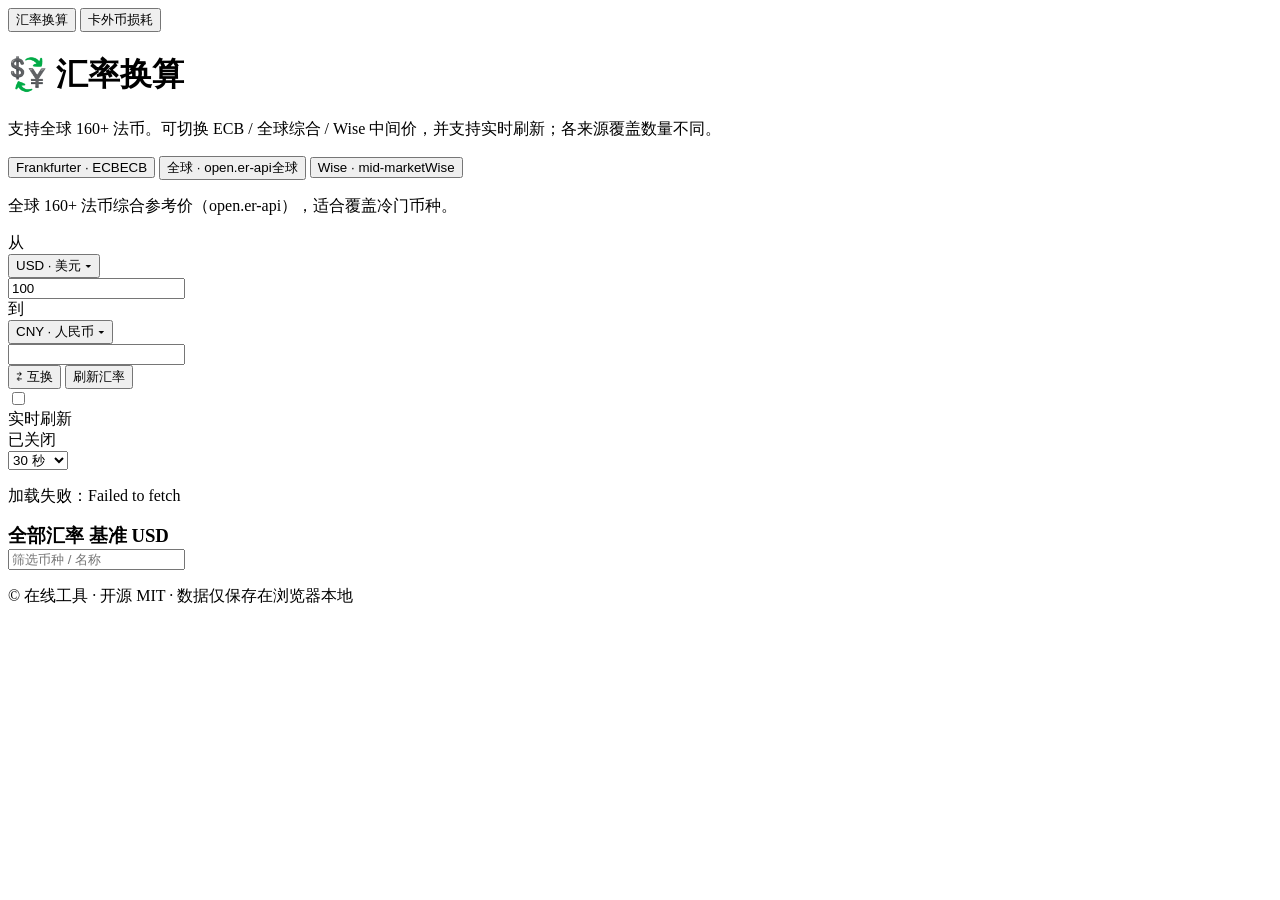
==== public/money.html @ c7a554f7 "fix: unify 2FA import validation, compact huge amounts, guard image ratio div0" ====
<!doctype html>
<html lang="zh-CN">
<head>
  <meta charset="utf-8">
  <title>汇率换算</title>
  <meta name="viewport" content="width=device-width,initial-scale=1,viewport-fit=cover">
  <meta name="color-scheme" content="light dark">
  <link rel="icon" href="/assets/img/favicon.svg" type="image/svg+xml">
  <link rel="stylesheet" href="/assets/css/style.css">
  <link rel="stylesheet" href="/assets/css/ui-v4.css">
  <link rel="stylesheet" href="/assets/css/money-v4.css?v=20260714e">
  <script src="/assets/js/common.js?v=20260714b"></script>
</head>
<body>
  <div class="layout">
    <aside class="sidebar" data-sidebar></aside>
    <main>
      <div class="tabs money-subnav" id="moneySubnav" role="tablist">
        <button type="button" class="tab active" data-money-view="fx">汇率换算</button>
        <button type="button" class="tab" data-money-view="fee">卡外币损耗</button>
      </div>

      <div id="view-fx">
      <div class="panel hero">
        <div class="page-head">
          <h1>💱 汇率换算</h1>
          <p class="lead">支持全球 160+ 法币。可切换 ECB / 全球综合 / Wise 中间价，并支持实时刷新；各来源覆盖数量不同。</p>
        </div>
        <div class="panel-body">
          <div class="tabs" id="providerTabs">
            <button class="tab" data-provider="frankfurter" type="button"><span class="tab-full">Frankfurter · ECB</span><span class="tab-short">ECB</span></button>
            <button class="tab active" data-provider="open" type="button"><span class="tab-full">全球 · open.er-api</span><span class="tab-short">全球</span></button>
            <button class="tab" data-provider="wise" type="button"><span class="tab-full">Wise · mid-market</span><span class="tab-short">Wise</span></button>
          </div>
          <p id="providerHint" class="muted small fx-hint"></p>

          <div class="fx-pair">
            <div class="fx-field">
              <label class="muted small">从</label>
              <div id="comboFrom" class="ccy-combo" data-side="from"></div>
              <input id="amtFrom" class="input" type="number" inputmode="decimal" value="100" step="any" aria-label="源金额">
            </div>
            <div class="fx-field">
              <label class="muted small">到</label>
              <div id="comboTo" class="ccy-combo" data-side="to"></div>
              <input id="amtTo" class="input" type="number" inputmode="decimal" step="any" aria-label="目标金额">
            </div>
          </div>

          <div class="fx-toolbar">
            <div class="fx-actions">
              <button id="swap" class="btn ghost" type="button">⇄ 互换</button>
              <button id="refresh" class="btn" type="button">刷新汇率</button>
            </div>
            <div class="live-chip" id="liveChip" data-on="false">
              <label class="switch" title="开启后按间隔自动拉取最新汇率">
                <input id="autoRefresh" type="checkbox" role="switch" aria-checked="false">
                <span class="switch-track" aria-hidden="true"><span class="switch-thumb"></span></span>
              </label>
              <div class="live-meta">
                <div class="live-title">
                  <span class="live-dot" aria-hidden="true"></span>
                  <span>实时刷新</span>
                </div>
                <span id="countdown" class="live-countdown" data-state="off">已关闭</span>
              </div>
              <select id="autoInterval" class="live-interval" aria-label="刷新间隔">
                <option value="10">10 秒</option>
                <option value="15">15 秒</option>
                <option value="30" selected>30 秒</option>
                <option value="60">1 分钟</option>
                <option value="120">2 分钟</option>
                <option value="300">5 分钟</option>
              </select>
            </div>
          </div>
          <p id="status" class="muted small fx-status"></p>
        </div>
      </div>

      <div class="panel fx-rates-panel">
        <div class="fx-rates-head">
          <h3 style="margin:0">全部汇率 <span class="muted small">基准 <span id="baseLabel">USD</span></span></h3>
          <input id="rateSearch" class="input" type="search" placeholder="筛选币种 / 名称" autocomplete="off">
        </div>
        <div class="rates" id="rateTable"></div>
        <p class="muted small" id="rateCount"></p>
      </div>


      </div><!-- /view-fx -->

      <div id="view-fee" hidden>
        <div class="panel hero">
          <div class="page-head">
            <h1>💳 卡外币损耗</h1>
            <p class="lead">按消费币种与实扣币种，对照中间价估算外币卡损耗。例：消费 100 CNY，实扣 14.8 USD。</p>
          </div>
          <div class="panel-body">
            <div class="tabs fee-mode-tabs" id="feeModeTabs">
              <button type="button" class="tab active" data-fee-mode="pct">损耗</button>
              <button type="button" class="tab" data-fee-mode="amt">百分比</button>
            </div>
            <p id="feeModeHint" class="muted small fx-hint">例：消费 100 CNY，银行实扣 14.8 USD。可在下方切换汇率来源。</p>

            <div class="fee-rate-box">
              <div class="fee-rate-label">汇率来源</div>
              <div class="tabs fee-provider-tabs" id="feeProviderTabs">
                <button type="button" class="tab" data-fee-provider="frankfurter"><span class="tab-full">Frankfurter · ECB</span><span class="tab-short">ECB</span></button>
                <button type="button" class="tab" data-fee-provider="open"><span class="tab-full">全球 · open.er-api</span><span class="tab-short">全球</span></button>
                <button type="button" class="tab" data-fee-provider="wise"><span class="tab-full">Wise · mid-market</span><span class="tab-short">Wise</span></button>
              </div>
              <div class="fee-rate-bar">
                <span id="feeRateSource" class="fee-rate-source">加载中…</span>
                <button type="button" class="btn ghost btn-sm" id="feeRefreshRates">刷新汇率</button>
              </div>
            </div>

            <!-- Mode A: spend vs charged, possibly different currencies -->
            <div id="feeModePct" class="fee-mode">
              <div class="fee-pair">
                <div class="fee-leg">
                  <div class="fee-leg-title">消费（应扣）</div>
                  <div id="feeSpendCombo" class="ccy-combo" data-side="spend"></div>
                  <input id="feeShould" class="input" type="number" inputmode="decimal" step="any" placeholder="例如 100">
                </div>
                <div class="fee-leg">
                  <div class="fee-leg-title">银行实扣</div>
                  <div id="feeChargeCombo" class="ccy-combo" data-side="charge"></div>
                  <input id="feeActual" class="input" type="number" inputmode="decimal" step="any" placeholder="例如 14.8">
                </div>
              </div>
            </div>

            <!-- Mode B: pay amount + percent + actual pay currency -->
            <div id="feeModeAmt" class="fee-mode" hidden>
              <div class="fee-pair">
                <div class="fee-leg">
                  <div class="fee-leg-title">我应付</div>
                  <div id="feePayCombo" class="ccy-combo" data-side="pay"></div>
                  <input id="feePay" class="input" type="number" inputmode="decimal" step="any" placeholder="账单金额">
                </div>
                <div class="fee-leg">
                  <div class="fee-leg-title">实际支付币种</div>
                  <div id="feeActualPayCombo" class="ccy-combo" data-side="actual-pay"></div>
                  <div class="fee-pct-wrap">
                    <input id="feePct" class="input" type="number" inputmode="decimal" step="any" placeholder="例如 1.5">
                    <span class="fee-pct-suffix">%</span>
                  </div>
                  <p class="muted small" style="margin:0">损耗百分比 · 结果按实际支付币种显示</p>
                </div>
              </div>
            </div>

            <div class="fee-result" id="feeResult">
              <div class="fee-metric">
                <span class="fee-metric-label">中间价应扣</span>
                <span class="fee-metric-value" id="feeFairAmt">—</span>
              </div>
              <div class="fee-metric">
                <span class="fee-metric-label">损耗金额</span>
                <span class="fee-metric-value" id="feeLossAmt">—</span>
              </div>
              <div class="fee-metric">
                <span class="fee-metric-label">损耗比例</span>
                <span class="fee-metric-value" id="feeLossPct">—</span>
              </div>
              <div class="fee-metric">
                <span class="fee-metric-label">实际支付</span>
                <span class="fee-metric-value" id="feePayTotal">—</span>
              </div>
              <div class="fee-metric fee-metric-wide">
                <span class="fee-metric-label">参考汇率</span>
                <span class="fee-metric-value fee-metric-rate" id="feeMidRate">—</span>
              </div>
            </div>
            <p id="feeNote" class="muted small" style="margin-top:10px"></p>
          </div>
        </div>
</div><!-- /view-fee -->

      <footer class="foot">© 在线工具 · 开源 MIT · 数据仅保存在浏览器本地</footer>

    <script>
  (function(){
    const $ = s => document.querySelector(s);
    const $$ = s => [...document.querySelectorAll(s)];

    const CURRENCY_NAMES = {

      USD: "美元",
      EUR: "欧元",
      CNY: "人民币",
      CNH: "离岸人民币",
      JPY: "日元",
      GBP: "英镑",
      HKD: "港币",
      TWD: "新台币",
      KRW: "韩元",
      SGD: "新加坡元",
      AUD: "澳元",
      CAD: "加元",
      CHF: "瑞士法郎",
      THB: "泰铢",
      MYR: "马来西亚林吉特",
      IDR: "印尼盾",
      PHP: "菲律宾比索",
      VND: "越南盾",
      INR: "印度卢比",
      RUB: "俄罗斯卢布",
      BRL: "巴西雷亚尔",
      MXN: "墨西哥比索",
      NZD: "新西兰元",
      SEK: "瑞典克朗",
      NOK: "挪威克朗",
      DKK: "丹麦克朗",
      PLN: "波兰兹罗提",
      TRY: "土耳其里拉",
      AED: "阿联酋迪拉姆",
      SAR: "沙特里亚尔",
      ILS: "以色列新谢克尔",
      CZK: "捷克克朗",
      HUF: "匈牙利福林",
      RON: "罗马尼亚列伊",
      ZAR: "南非兰特",
      CLP: "智利比索",
      ARS: "阿根廷比索",
      COP: "哥伦比亚比索",
      PEN: "秘鲁索尔",
      EGP: "埃及镑",
      NGN: "尼日利亚奈拉",
      PKR: "巴基斯坦卢比",
      BDT: "孟加拉塔卡",
      UAH: "乌克兰格里夫纳",
      AFN: "阿富汗尼",
      ALL: "阿尔巴尼亚列克",
      AMD: "亚美尼亚德拉姆",
      ANG: "荷属安的列斯盾",
      AOA: "安哥拉宽扎",
      AWG: "阿鲁巴弗罗林",
      AZN: "阿塞拜疆马纳特",
      BAM: "波黑可兑换马克",
      BBD: "巴巴多斯元",
      BGN: "保加利亚列弗",
      BHD: "巴林第纳尔",
      BIF: "布隆迪法郎",
      BMD: "百慕大元",
      BND: "文莱元",
      BOB: "玻利维亚诺",
      BSD: "巴哈马元",
      BTN: "不丹努尔特鲁姆",
      BWP: "博茨瓦纳普拉",
      BYN: "白俄罗斯卢布",
      BZD: "伯利兹元",
      CDF: "刚果法郎",
      CRC: "哥斯达黎加科朗",
      CUP: "古巴比索",
      CUC: "古巴可兑换比索",
      CVE: "佛得角埃斯库多",
      DJF: "吉布提法郎",
      DOP: "多米尼加比索",
      DZD: "阿尔及利亚第纳尔",
      ERN: "厄立特里亚纳克法",
      ETB: "埃塞俄比亚比尔",
      FJD: "斐济元",
      FKP: "福克兰群岛镑",
      FOK: "法罗群岛克朗",
      GEL: "格鲁吉亚拉里",
      GGP: "根西镑",
      GHS: "加纳塞地",
      GIP: "直布罗陀镑",
      GMD: "冈比亚达拉西",
      GNF: "几内亚法郎",
      GTQ: "危地马拉格查尔",
      GYD: "圭亚那元",
      HNL: "洪都拉斯伦皮拉",
      HRK: "克罗地亚库纳",
      HTG: "海地古德",
      IMP: "马恩岛镑",
      IQD: "伊拉克第纳尔",
      IRR: "伊朗里亚尔",
      ISK: "冰岛克朗",
      JEP: "泽西镑",
      JMD: "牙买加元",
      JOD: "约旦第纳尔",
      KES: "肯尼亚先令",
      KGS: "吉尔吉斯斯坦索姆",
      KHR: "柬埔寨瑞尔",
      KID: "基里巴斯元",
      KMF: "科摩罗法郎",
      KPW: "朝鲜元",
      KWD: "科威特第纳尔",
      KYD: "开曼群岛元",
      KZT: "哈萨克斯坦坚戈",
      LAK: "老挝基普",
      LBP: "黎巴嫩镑",
      LKR: "斯里兰卡卢比",
      LRD: "利比里亚元",
      LSL: "莱索托洛蒂",
      LYD: "利比亚第纳尔",
      MAD: "摩洛哥迪拉姆",
      MDL: "摩尔多瓦列伊",
      MGA: "马达加斯加阿里亚里",
      MKD: "北马其顿第纳尔",
      MMK: "缅甸元",
      MNT: "蒙古图格里克",
      MOP: "澳门元",
      MRU: "毛里塔尼亚乌吉亚",
      MUR: "毛里求斯卢比",
      MVR: "马尔代夫拉菲亚",
      MWK: "马拉维克瓦查",
      MZN: "莫桑比克梅蒂卡尔",
      NAD: "纳米比亚元",
      NIO: "尼加拉瓜科多巴",
      NPR: "尼泊尔卢比",
      OMR: "阿曼里亚尔",
      PAB: "巴拿马巴波亚",
      PGK: "巴布亚新几内亚基那",
      PYG: "巴拉圭瓜拉尼",
      QAR: "卡塔尔里亚尔",
      RSD: "塞尔维亚第纳尔",
      RWF: "卢旺达法郎",
      SBD: "所罗门群岛元",
      SCR: "塞舌尔卢比",
      SDG: "苏丹镑",
      SHP: "圣赫勒拿镑",
      SLE: "塞拉利昂新利昂",
      SLL: "塞拉利昂旧利昂",
      SOS: "索马里先令",
      SRD: "苏里南元",
      SVC: "萨尔瓦多科朗",
      SSP: "南苏丹镑",
      STN: "圣多美多布拉",
      SYP: "叙利亚镑",
      SZL: "斯威士兰里兰吉尼",
      TJS: "塔吉克斯坦索莫尼",
      TMT: "土库曼斯坦马纳特",
      TND: "突尼斯第纳尔",
      TOP: "汤加潘加",
      TTD: "特立尼达多巴哥元",
      TVD: "图瓦卢元",
      TZS: "坦桑尼亚先令",
      UGX: "乌干达先令",
      UYU: "乌拉圭比索",
      UZS: "乌兹别克斯坦苏姆",
      VES: "委内瑞拉玻利瓦尔",
      VEF: "委内瑞拉旧玻利瓦尔",
      VUV: "瓦努阿图瓦图",
      WST: "萨摩亚塔拉",
      XAF: "中非法郎",
      XCD: "东加勒比元",
      XCG: "加勒比盾",
      XDR: "特别提款权",
      XOF: "西非法郎",
      XPF: "太平洋法郎",
      YER: "也门里亚尔",
      ZMW: "赞比亚克瓦查",
      ZWG: "津巴布韦金",
      ZWL: "津巴布韦元"
    };

    // A–Z only (no popular-first pinning in selects / table)
    function orderedCodes(codeSet){
      return [...new Set(codeSet)].filter(Boolean).sort((a, b) => a.localeCompare(b));
    }

    function currencyLabel(code){
      const name = CURRENCY_NAMES[code];
      return name ? `${code} · ${name}` : code;
    }

    // Priority list only for Wise progressive first paint (not for UI order)
    const WISE_PRIORITY = ["USD","EUR","CNY","CNH","JPY","GBP","HKD","TWD","KRW","SGD","AUD","CAD","CHF","THB","MYR","IDR","PHP","VND","INR","IRR","RUB","BRL","MXN","NZD","SEK","NOK","DKK","PLN","TRY","AED","SAR","ILS","CZK","HUF","RON","ZAR","SLE","SLL","XCG","ZWG","ZWL","CLP","ARS","COP","PEN","EGP","NGN","PKR","BDT","UAH"];

    const PROVIDERS = {
      frankfurter: {
        label: 'Frankfurter · ECB',
        hint: '欧洲央行参考价，约 30 种主要法币，日更。不支持的基准币会自动回退到 USD/EUR。',
        SUPPORTED: null,
        async loadSupported(){
          if(this.SUPPORTED) return this.SUPPORTED;
          try{
            const resp = await fetch('https://api.frankfurter.dev/v1/currencies');
            if(resp.ok){
              const data = await resp.json();
              this.SUPPORTED = new Set(Object.keys(data || {}));
              return this.SUPPORTED;
            }
          }catch(_e){}
          this.SUPPORTED = new Set(['AUD','BRL','CAD','CHF','CNY','CZK','DKK','EUR','GBP','HKD','HUF','IDR','ILS','INR','ISK','JPY','KRW','MXN','MYR','NOK','NZD','PHP','PLN','RON','SEK','SGD','THB','TRY','USD','ZAR']);
          return this.SUPPORTED;
        },
        async fetch(base){
          const supported = await this.loadSupported();
          let b = String(base || 'USD').toUpperCase();
          if(!supported.has(b)) b = supported.has('USD') ? 'USD' : 'EUR';
          const endpoints = [
            'https://api.frankfurter.dev/v1/latest?base=' + encodeURIComponent(b),
            'https://api.frankfurter.app/latest?base=' + encodeURIComponent(b)
          ];
          let lastErr = null;
          for(const url of endpoints){
            try{
              const resp = await fetch(url);
              if(!resp.ok){ lastErr = new Error('HTTP ' + resp.status); continue; }
              const data = await resp.json();
              const rates = Object.assign({}, data.rates || {});
              rates[data.base] = 1;
              const clean = {};
              Object.keys(rates).forEach(k => {
                if(supported.has(k) || k === data.base) clean[k] = rates[k];
              });
              clean[data.base] = 1;
              const req = String(base || '').toUpperCase();
              const note = (req && req !== data.base) ? ('（' + req + ' 非 ECB 支持，已用 ' + data.base + '）') : '';
              return {
                base: data.base,
                date: data.date,
                rates: clean,
                source: 'Frankfurter / ECB' + note
              };
            }catch(err){ lastErr = err; }
          }
          throw lastErr || new Error('Frankfurter unavailable');
        }
      },
      open: {
        label: '全球 · open.er-api',
        hint: '全球 160+ 法币综合参考价（open.er-api），适合覆盖冷门币种。',
        async fetch(base){
          const url = `https://open.er-api.com/v6/latest/${encodeURIComponent(base)}`;
          const resp = await fetch(url);
          if(!resp.ok) throw new Error(`HTTP ${resp.status}`);
          const data = await resp.json();
          if(data.result && data.result !== 'success') throw new Error(data['error-type'] || 'open.er-api error');
          const rates = Object.assign({}, data.rates || {});
          const b = data.base_code || base;
          rates[b] = 1;
          return { base: b, date: data.time_last_update_utc || '', rates, source: 'open.er-api' };
        }
      },
      wise: {
        label: 'Wise · mid-market',
        hint: 'Wise 中间市场价（mid-market，不含手续费）。当前接口可稳定获取约 160+ 种报价；切换时先显示预载数据，再后台补全。',
        async fetch(base, { onPartial } = {}){
          const rates = { [base]: 1 };
          let date = '';
          const size = 50;
          const firstResp = await fetch(`/api/wise-rates?source=${encodeURIComponent(base)}&page=0&size=${size}`, { cache: 'no-store' });
          const firstData = await firstResp.json().catch(() => ({}));
          if(!firstResp.ok) throw new Error(firstData.error || `HTTP ${firstResp.status}`);
          if(!firstData.rates || Object.keys(firstData.rates).length < 4) throw new Error('Wise 返回数据不足');
          Object.assign(rates, firstData.rates || {});
          rates[base] = 1;
          if(firstData.date) date = firstData.date;
          const firstSuffix = firstData.fallback ? '快照' : '首屏';
          if(typeof onPartial === 'function'){
            onPartial({ base, date, rates: Object.assign({}, rates), source: `Wise mid-market · ${Object.keys(rates).length} 种（${firstSuffix}）`, partial: true });
          }

          const totalPages = Math.max(1, Number(firstData.totalPages) || 1);
          const pageJobs = [];
          for(let page = 1; page < totalPages; page++){
            pageJobs.push(fetch(`/api/wise-rates?source=${encodeURIComponent(base)}&page=${page}&size=${size}`, { cache: 'no-store' })
              .then(async resp => ({ ok: resp.ok, data: await resp.json().catch(() => ({})) }))
              .catch(() => ({ ok: false, data: {} })));
          }
          const pages = await Promise.all(pageJobs);
          const failedPages = pages.filter(result => !result.ok).length;
          const usedFallback = !!firstData.fallback || pages.some(result => result.data?.fallback);
          for(const result of pages){
            if(!result.ok) continue;
            Object.assign(rates, result.data.rates || {});
            rates[base] = 1;
            if(result.data.date) date = result.data.date;
          }
          if(failedPages){
            throw new Error(`Wise 有 ${failedPages} 页暂时不可用`);
          }
          const finalLabel = usedFallback ? '含最近快照' : '已补全';
          if(typeof onPartial === 'function' && pages.length){
            onPartial({ base, date, rates: Object.assign({}, rates), source: `Wise mid-market · ${Object.keys(rates).length} 种（${finalLabel}）`, partial: true });
          }
          return { base, date, rates, source: `Wise mid-market · ${Object.keys(rates).length} 种${usedFallback ? ' · 含最近快照' : ''}`, partial: false };
        }
      }
    };

    let provider = localStorage.getItem('fx.provider') || 'open';
    if(!PROVIDERS[provider]) provider = 'open';
    let rates = null;
    let activeBase = 'USD';
    let loading = false;
    let requestSeq = 0;
    let rateFilter = '';
    let lastEdit = 'from'; // which amount field user last edited

    let autoEnabled = localStorage.getItem('fx.auto') === '1';
    let autoSec = parseInt(localStorage.getItem('fx.autoSec') || '30', 10);
    if(![10,15,30,60,120,300].includes(autoSec)) autoSec = 30;
    let leftSec = autoSec;
    let tickTimer = null;
    // When the SPA router swaps <main> out, in-flight fetch/promises may still
    // resolve and try to touch DOM nodes that no longer exist. Guard against it.
    let disposed = false;
    (window.__pageOn || ((t,e,f)=>t.addEventListener(e,f)))(window, 'app:page-cleanup', () => { disposed = true; requestSeq += 1; });

    // ---------- Searchable currency combobox ----------
    function createCombo(root, initial, onChange){
      let codes = orderedCodes(Object.keys(CURRENCY_NAMES));
      let value = codes.includes(initial) ? initial : (codes[0] || 'USD');
      let open = false;
      let activeIdx = 0;
      let filtered = codes.slice();

      root.innerHTML = `
        <button type="button" class="input ccy-combo-btn" aria-haspopup="listbox" aria-expanded="false">
          <span class="ccy-combo-label"></span>
          <span class="ccy-combo-caret">▾</span>
        </button>
        <div class="ccy-combo-panel" hidden>
          <input class="ccy-combo-search" type="search" placeholder="点此搜索代码 / 中文名…" autocomplete="off" spellcheck="false">
          <div class="ccy-combo-list" role="listbox"></div>
        </div>`;
      const btn = root.querySelector('.ccy-combo-btn');
      const label = root.querySelector('.ccy-combo-label');
      const panel = root.querySelector('.ccy-combo-panel');
      const search = root.querySelector('.ccy-combo-search');
      const list = root.querySelector('.ccy-combo-list');

      function paintLabel(){
        label.textContent = currencyLabel(value);
        btn.title = currencyLabel(value);
      }

      function renderList(){
        const q = (search.value || '').trim().toLowerCase();
        filtered = codes.filter(c => {
          if(!q) return true;
          const name = (CURRENCY_NAMES[c] || '').toLowerCase();
          return c.toLowerCase().includes(q) || name.includes(q);
        });
        if(!filtered.length){
          list.innerHTML = `<div class="ccy-combo-empty">无匹配币种</div>`;
          return;
        }
        if(activeIdx >= filtered.length) activeIdx = 0;
        list.innerHTML = filtered.map((c, i) => `
          <div class="ccy-combo-item${i===activeIdx?' active':''}${c===value?' selected':''}" data-code="${c}" role="option" aria-selected="${c===value}">
            <span class="code">${c}</span>
            <span class="name">${CURRENCY_NAMES[c] || ''}</span>
          </div>`).join('');
      }

      function setOpen(v){
        open = !!v;
        root.classList.toggle('open', open);
        panel.hidden = !open;
        btn.setAttribute('aria-expanded', open ? 'true' : 'false');
        if(open){
          search.value = '';
          activeIdx = Math.max(0, filtered.indexOf(value));
          renderList();
          // Do NOT autofocus search — on mobile that forces the keyboard open
          // as soon as the user only wants to pick a currency.
        }
      }

      function setValue(code, fire){
        if(!code) return;
        code = String(code).toUpperCase();
        if(codes.length && !codes.includes(code)) return;
        value = code;
        paintLabel();
        if(fire !== false && typeof onChange === 'function') onChange(value);
      }

      function setCodes(nextCodes, preferred){
        codes = orderedCodes(nextCodes);
        if(preferred && codes.includes(preferred)) value = preferred;
        else if(!codes.includes(value)) value = codes[0] || value;
        paintLabel();
        if(open) renderList();
      }

      btn.addEventListener('click', () => setOpen(!open));
      search.addEventListener('input', () => { activeIdx = 0; renderList(); });
      search.addEventListener('keydown', e => {
        if(e.key === 'ArrowDown'){ e.preventDefault(); activeIdx = Math.min(activeIdx+1, Math.max(0, filtered.length-1)); renderList(); list.querySelector('.active')?.scrollIntoView({block:'nearest'}); }
        else if(e.key === 'ArrowUp'){ e.preventDefault(); activeIdx = Math.max(activeIdx-1, 0); renderList(); list.querySelector('.active')?.scrollIntoView({block:'nearest'}); }
        else if(e.key === 'Enter'){ e.preventDefault(); if(filtered[activeIdx]){ setValue(filtered[activeIdx], true); setOpen(false);} }
        else if(e.key === 'Escape'){ e.preventDefault(); setOpen(false); btn.focus(); }
      });
      list.addEventListener('click', e => {
        const item = e.target.closest('.ccy-combo-item');
        if(!item) return;
        setValue(item.dataset.code, true);
        setOpen(false);
      });
      const onDocClick = (e) => {
        if(open && !root.contains(e.target)) setOpen(false);
      };
      if(window.__pageOn) window.__pageOn(document, 'click', onDocClick);
      else document.addEventListener('click', onDocClick);

      paintLabel();
      return {
        get: () => value,
        set: (code, fire) => setValue(code, fire),
        setCodes,
        close: () => setOpen(false)
      };
    }

    const comboFrom = createCombo(
      $('#comboFrom'),
      localStorage.getItem('fx.from') || 'USD',
      (code) => {
        localStorage.setItem('fx.from', code);
        // if rates cover both, recompute; else fetch
        const to = comboTo.get();
        if(rates && rates.rates && rates.rates[code] != null && rates.rates[to] != null){
          compute(lastEdit === 'to');
        } else {
          fetchRates(code);
        }
      }
    );
    const comboTo = createCombo(
      $('#comboTo'),
      localStorage.getItem('fx.to') || 'CNY',
      (code) => {
        localStorage.setItem('fx.to', code);
        compute(lastEdit === 'to');
      }
    );

    // ensure not same currency initially if possible
    if(comboFrom.get() === comboTo.get()){
      const alt = orderedCodes(Object.keys(CURRENCY_NAMES)).find(c => c !== comboFrom.get());
      if(alt) comboTo.set(alt, false);
    }

    function setProviderUI(){
      $$('#providerTabs .tab').forEach(btn => {
        btn.classList.toggle('active', btn.dataset.provider === provider);
      });
      $('#providerHint').textContent = PROVIDERS[provider].hint;
    }

    function formatRate(v){
      if(v == null || isNaN(v)) return '—';
      const n = Number(v);
      if(n === 0) return '0';
      if(n >= 1000) return n.toFixed(2);
      if(n >= 1) return n.toFixed(4);
      if(n >= 0.01) return n.toFixed(6);
      return n.toPrecision(4);
    }

    function cacheKey(p, base){
      return `fx.cache.${p || provider}.${(base || 'USD').toUpperCase()}`;
    }

    function readCache(p, base){
      try{
        // prefer provider+base, then provider any base
        const keys = [
          cacheKey(p, base),
          cacheKey(p, 'USD'),
          // legacy single-key
          'fx.cache'
        ];
        // also scan localStorage for latest matching provider
        let best = null;
        for(const k of keys){
          const raw = localStorage.getItem(k);
          if(!raw) continue;
          const obj = JSON.parse(raw);
          if(!obj || !obj.data || !obj.data.rates) continue;
          if((p || provider) === 'wise' && Object.keys(obj.data.rates).length < 4) continue;
          if(obj.provider && obj.provider !== (p || provider)) continue;
          if(!best || (obj.savedAt || 0) > (best.savedAt || 0)) best = obj;
        }
        // scan all fx.cache.* for this provider
        for(let i=0;i<localStorage.length;i++){
          const k = localStorage.key(i);
          if(!k || !k.startsWith('fx.cache.')) continue;
          try{
            const obj = JSON.parse(localStorage.getItem(k));
            if(obj && obj.provider === (p || provider) && obj.data && obj.data.rates){
              if((p || provider) === 'wise' && Object.keys(obj.data.rates).length < 4) continue;
              if(!best || (obj.savedAt || 0) > (best.savedAt || 0)) best = obj;
            }
          }catch(_){}
        }
        return best;
      }catch(_){ return null; }
    }

    function writeCache(data){
      try{
        if(provider === 'wise' && (!data.rates || Object.keys(data.rates).length < 4)) return;
        const key = cacheKey(provider, data.base || 'USD');
        if(provider === 'wise'){
          const old = JSON.parse(localStorage.getItem(key) || 'null');
          const oldCount = old?.data?.rates ? Object.keys(old.data.rates).length : 0;
          const newCount = Object.keys(data.rates).length;
          if(oldCount > newCount && Date.now() - (old.savedAt || 0) < 12 * 60 * 60 * 1000) return;
        }
        const payload = { provider, savedAt: Date.now(), data };
        localStorage.setItem(key, JSON.stringify(payload));
        // also keep legacy key for older builds
        localStorage.setItem('fx.cache', JSON.stringify(payload));
      }catch(_){}
    }

    async function warmWiseCache(base){
      const b = String(base || 'USD').toUpperCase();
      const key = cacheKey('wise', b);
      try{
        const old = JSON.parse(localStorage.getItem(key) || 'null');
        const oldCount = old?.data?.rates ? Object.keys(old.data.rates).length : 0;
        if(oldCount >= 50 && Date.now() - (old.savedAt || 0) < 12 * 60 * 60 * 1000) return;
        const resp = await fetch(`/api/wise-rates?source=${encodeURIComponent(b)}&page=0&size=50`, { cache: 'force-cache' });
        const page = await resp.json().catch(() => ({}));
        if(!resp.ok || !page.rates || Object.keys(page.rates).length < 4) return;
        const data = { base: page.base || b, date: page.date || '', rates: page.rates, source: `Wise mid-market · ${Object.keys(page.rates).length} 种（预载）`, partial: true };
        localStorage.setItem(key, JSON.stringify({ provider: 'wise', savedAt: Date.now(), catalogVersion: 2, data }));
      }catch(_){}
    }

    function formatWhen(date){
      if(date == null || date === '') return '刚刚';
      if(typeof date === 'number' || /^\d+$/.test(String(date))){
        let n = Number(date);
        if(n < 1e12) n *= 1000;
        const d = new Date(n);
        if(!isNaN(d)) return d.toLocaleString();
      }
      const d = new Date(date);
      if(!isNaN(d)) return d.toLocaleString();
      return String(date);
    }

    function convert(amount, from, to){
      if(!rates || !rates.rates) return null;
      if(from === to) return amount;
      const fromRate = rates.rates[from];
      const toRate = rates.rates[to];
      if(fromRate == null || toRate == null) return null;
      return (amount / fromRate) * toRate;
    }

    // Format a converted amount: keep tiny values, avoid 300-digit strings for huge ones.
    function fmtAmount(v){
      if(!isFinite(v)) return '';
      if(v === 0) return '0';
      const abs = Math.abs(v);
      let out;
      if(abs >= 1e15){
        // very large: compact exponential is far more readable than a 300-digit string
        out = v.toExponential(6).replace(/\.?0+e/i, 'e');
      } else if(abs < 1e-6){
        // very small: significant digits, strip sci-notation so value is not lost
        out = v.toPrecision(8);
        if(/e/i.test(out)) out = Number(v).toLocaleString('en-US', { maximumFractionDigits: 20, useGrouping: false });
      } else {
        out = String(+v.toFixed(6));
      }
      return out;
    }

    // reverse=false: from → to; reverse=true: to → from
    function compute(reverse){
      if(!rates) return;
      const from = comboFrom.get(), to = comboTo.get();
      if(reverse){
        const amount = parseFloat($('#amtTo').value);
        if(!isFinite(amount)) return;
        const v = convert(amount, to, from);
        if(v != null && isFinite(v)) $('#amtFrom').value = fmtAmount(v);
      } else {
        const amount = parseFloat($('#amtFrom').value);
        if(!isFinite(amount)) return;
        const v = convert(amount, from, to);
        if(v != null && isFinite(v)) $('#amtTo').value = fmtAmount(v);
      }
    }

    function renderTable(){
      const box = $('#rateTable');
      if(!rates){ box.innerHTML = ''; $('#rateCount').textContent = ''; return; }
      const q = rateFilter.trim().toLowerCase();
      const codes = orderedCodes(Object.keys(rates.rates)).filter(c => {
        if(!q) return true;
        const name = (CURRENCY_NAMES[c] || '').toLowerCase();
        return c.toLowerCase().includes(q) || name.includes(q);
      });
      box.innerHTML = codes.map(c => {
        const v = rates.rates[c];
        const name = CURRENCY_NAMES[c] || '';
        return `<div class="kv"><span class="code">${c}${name ? ' · ' + name : ''}</span><span>${formatRate(v)}</span></div>`;
      }).join('');
      $('#rateCount').textContent = q
        ? `显示 ${codes.length} / ${Object.keys(rates.rates).length} 种`
        : `共 ${Object.keys(rates.rates).length} 种货币 · A–Z`;
    }

    function updateCountdownUI(){
      if(disposed) return;
      const el = $('#countdown');
      if(!el) return;
      const chip = $('#liveChip');
      if(chip) chip.dataset.on = autoEnabled ? 'true' : 'false';
      const sw = $('#autoRefresh');
      if(sw) sw.setAttribute('aria-checked', autoEnabled ? 'true' : 'false');
      if(!autoEnabled){ el.textContent = '已关闭'; el.dataset.state = 'off'; return; }
      if(document.hidden){ el.textContent = '已暂停'; el.dataset.state = 'paused'; return; }
      if(loading){ el.textContent = '刷新中…'; el.dataset.state = 'loading'; return; }
      el.textContent = leftSec > 0 ? (leftSec + 's') : '…';
      el.dataset.state = 'live';
    }

    function clearTick(){ if(tickTimer){ clearInterval(tickTimer); tickTimer = null; } }

    function armCountdown(reset){
      clearTick();
      if(!autoEnabled){ updateCountdownUI(); return; }
      if(reset) leftSec = autoSec;
      updateCountdownUI();
      tickTimer = setInterval(() => {
        if(document.hidden || loading){ updateCountdownUI(); return; }
        leftSec -= 1;
        if(leftSec <= 0){
          leftSec = autoSec;
          fetchRates(comboFrom.get(), { silent: true });
        }
        updateCountdownUI();
      }, 1000);
    }

    function setAuto(enabled){
      autoEnabled = !!enabled;
      localStorage.setItem('fx.auto', autoEnabled ? '1' : '0');
      $('#autoRefresh').checked = autoEnabled;
      if(autoEnabled) armCountdown(true);
      else { clearTick(); updateCountdownUI(); }
    }

    function applyData(data){
      if(disposed || !document.getElementById('status')) return;
      if(provider === 'wise' && rates?.rates && data?.rates){
        const oldCount = Object.keys(rates.rates).length;
        const newCount = Object.keys(data.rates).length;
        if(oldCount > newCount){
          data = Object.assign({}, data, { rates: Object.assign({}, data.rates, rates.rates), source: `${data.source || 'Wise mid-market'} · 保留缓存补全` });
        }
      }
      rates = data;
      activeBase = data.base;
      const prevFrom = comboFrom.get();
      const prevTo = comboTo.get();
      comboFrom.setCodes(Object.keys(data.rates), prevFrom);
      comboTo.setCodes(Object.keys(data.rates), prevTo);
      if(data.rates[comboFrom.get()] == null) comboFrom.set(data.base, false);
      if(data.rates[comboTo.get()] == null){
        const prefer = orderedCodes(Object.keys(data.rates)).find(c => c !== comboFrom.get());
        if(prefer) comboTo.set(prefer, false);
      }
      $('#baseLabel').textContent = data.base;
      renderTable();
      compute(lastEdit === 'to');
      writeCache(data);
      try{ if(typeof window.__fxOnRates === 'function') window.__fxOnRates(); }catch(_e){}
      const when = formatWhen(data.date);
      const n = Object.keys(data.rates).length;
      const suffix = data.partial ? ' · 继续补全中…' : '';
      $('#status').textContent = `已更新 · ${data.source || PROVIDERS[provider].label} · ${when} · ${n} 种${suffix}`;
    }

    async function fetchRates(base, opts = {}){
      const silent = !!opts.silent;
      const selectedProvider = provider;
      const seq = ++requestSeq;
      if(loading && !opts.force) return;
      loading = true;
      if(!silent){
        if(rates && rates.rates && Object.keys(rates.rates).length > 1){
          // keep showing current/cache list while refreshing
          const n = Object.keys(rates.rates).length;
          $('#status').textContent = (provider === 'wise' ? '缓存展示中 · 正在后台刷新…' : '刷新中…') + ` · ${n} 种`;
        } else {
          $('#status').textContent = provider === 'wise' ? '加载常用汇率…' : '加载中…';
        }
      }
      updateCountdownUI();
      try{
        const onPartial = (selectedProvider === 'wise')
          ? (partial) => {
              if(seq !== requestSeq || selectedProvider !== provider) return;
              if(loading){ loading = false; updateCountdownUI(); }
              applyData(partial);
            }
          : null;
        const data = await PROVIDERS[selectedProvider].fetch(base, { onPartial });
        if(seq !== requestSeq || selectedProvider !== provider) return;
        applyData(data);
        if(autoEnabled) leftSec = autoSec;
      }catch(e){
        if(seq !== requestSeq || selectedProvider !== provider) return;
        if(!rates){
          $('#status').textContent = '加载失败：' + (e.message || e);
          $('#rateTable').innerHTML = '';
        } else {
          $('#status').textContent = '刷新失败：' + (e.message || e) + '（仍显示上次数据）';
        }
      }finally{
        if(seq === requestSeq){
          loading = false;
          updateCountdownUI();
        }
      }
    }

    // bidirectional amount inputs
    $('#amtFrom').addEventListener('input', () => { lastEdit = 'from'; compute(false); });
    $('#amtTo').addEventListener('input', () => { lastEdit = 'to'; compute(true); });

    $('#swap').addEventListener('click', () => {
      const f = comboFrom.get();
      const tcur = comboTo.get();
      const at = $('#amtTo').value;
      const af = $('#amtFrom').value;

      comboFrom.set(tcur, false);
      comboTo.set(f, false);
      localStorage.setItem('fx.from', tcur);
      localStorage.setItem('fx.to', f);

      // keep continuous value: previous output becomes new input on the last-edited side
      if(lastEdit === 'to'){
        // user was editing target; after swap, that value is now on from
        if(at !== '' && !isNaN(parseFloat(at))) $('#amtFrom').value = at;
        lastEdit = 'from';
      } else {
        if(at !== '' && !isNaN(parseFloat(at))) $('#amtFrom').value = at;
        lastEdit = 'from';
      }

      // Never mutate activeBase — recompute from existing relative rates
      if(rates && rates.rates && rates.rates[tcur] != null && rates.rates[f] != null){
        compute(false);
      } else {
        fetchRates(tcur);
      }
    });

    $('#refresh').addEventListener('click', () => fetchRates(comboFrom.get()));
    $('#rateSearch').addEventListener('input', e => { rateFilter = e.target.value || ''; renderTable(); });

    $$('#providerTabs .tab').forEach(btn => {
      btn.addEventListener('click', () => {
        const p = btn.dataset.provider;
        if(!PROVIDERS[p] || p === provider) return;
        provider = p;
        requestSeq += 1;
        loading = false;
        localStorage.setItem('fx.provider', provider);
        setProviderUI();
        // Instant paint from provider cache (Wise especially)
        try{
          const cached = readCache(provider, comboFrom.get() || 'USD');
          if(cached && cached.data && cached.data.rates
             && (Date.now() - (cached.savedAt || 0) < 12 * 60 * 60 * 1000)){
            applyData(cached.data);
            const ageMin = Math.max(0, Math.round((Date.now() - cached.savedAt) / 60000));
            $('#status').textContent = `缓存 · ${cached.data.source || provider} · ${ageMin} 分钟前 · ${Object.keys(cached.data.rates).length} 种 · 刷新中…`;
          } else {
            rates = null;
            $('#rateTable').innerHTML = '';
            $('#status').textContent = provider === 'wise' ? '加载 Wise 汇率…' : '加载中…';
          }
        }catch(_){}
        fetchRates(comboFrom.get() || 'USD');
      });
    });

    $('#autoRefresh').addEventListener('change', e => setAuto(e.target.checked));
    $('#autoInterval').addEventListener('change', e => {
      autoSec = parseInt(e.target.value, 10) || 30;
      localStorage.setItem('fx.autoSec', String(autoSec));
      if(autoEnabled) armCountdown(true);
    });
    const onVis = () => {
      if(!autoEnabled) return;
      if(!document.hidden) leftSec = Math.min(leftSec, 3);
      updateCountdownUI();
    };
    if(window.__pageOn) window.__pageOn(document, 'visibilitychange', onVis);
    else document.addEventListener('visibilitychange', onVis);

    // init
    setProviderUI();
    $('#autoRefresh').checked = autoEnabled;
    $('#autoInterval').value = String(autoSec);
    updateCountdownUI();

    try{
      // Prefer cached rates for current provider (esp. Wise full catalog)
      const cached = readCache(provider, comboFrom.get() || 'USD');
      if(cached && cached.data && cached.data.rates
         && (Date.now() - (cached.savedAt || 0) < 12 * 60 * 60 * 1000)){
        applyData(cached.data);
        const ageMin = Math.max(0, Math.round((Date.now() - cached.savedAt) / 60000));
        const n = Object.keys(cached.data.rates).length;
        $('#status').textContent = `缓存 · ${cached.data.source || provider} · ${ageMin} 分钟前 · ${n} 种`;
      }
    }catch(_){}

    warmWiseCache(comboFrom.get() || 'USD');
    fetchRates(comboFrom.get() || 'USD').then(() => {
      if(autoEnabled) armCountdown(true);
    });

    // ---------- 卡外币损耗（二级菜单，支持跨币种） ----------
    (function initFeeCalc(){
      const viewFx = document.getElementById('view-fx');
      const viewFee = document.getElementById('view-fee');
      const subnav = document.getElementById('moneySubnav');
      if(!viewFx || !viewFee || !subnav) return;

      let feeMode = localStorage.getItem('fx.feeMode') || 'pct';
      if(feeMode !== 'pct' && feeMode !== 'amt') feeMode = 'pct';

      function money(n){
        if(n == null || !isFinite(n)) return '—';
        const abs = Math.abs(n);
        const d = abs >= 1000 ? 2 : abs >= 1 ? 4 : 6;
        return (Math.round(n * Math.pow(10,d)) / Math.pow(10,d)).toLocaleString(undefined, {
          maximumFractionDigits: d,
          minimumFractionDigits: 0
        });
      }

      function fmtPct(pct){
        if(pct == null || !isFinite(pct)) return '—';
        return (Math.round(pct * 10000) / 10000).toFixed(4).replace(/\.?0+$/,'') + '%';
      }

      function codeSet(){
        if(rates && rates.rates) return Object.keys(rates.rates);
        return Object.keys(CURRENCY_NAMES);
      }

      // Combos for fee currencies (reuse createCombo)
      const feeSpendCombo = createCombo(
        document.getElementById('feeSpendCombo'),
        localStorage.getItem('fx.feeSpend') || localStorage.getItem('fx.to') || 'CNY',
        (code) => { localStorage.setItem('fx.feeSpend', code); calcFee(); }
      );
      const feeChargeCombo = createCombo(
        document.getElementById('feeChargeCombo'),
        localStorage.getItem('fx.feeCharge') || localStorage.getItem('fx.from') || 'USD',
        (code) => { localStorage.setItem('fx.feeCharge', code); calcFee(); }
      );
      const feePayCombo = createCombo(
        document.getElementById('feePayCombo'),
        localStorage.getItem('fx.feePayCcy') || localStorage.getItem('fx.to') || 'CNY',
        (code) => { localStorage.setItem('fx.feePayCcy', code); calcFee(); }
      );
      const feeActualPayCombo = createCombo(
        document.getElementById('feeActualPayCombo'),
        localStorage.getItem('fx.feeActualPayCcy') || localStorage.getItem('fx.from') || 'USD',
        (code) => { localStorage.setItem('fx.feeActualPayCcy', code); calcFee(); }
      );

      function syncFeeCombos(){
        if(disposed || !document.getElementById('feeRateSource')) return;
        const codes = codeSet();
        feeSpendCombo.setCodes(codes, feeSpendCombo.get());
        feeChargeCombo.setCodes(codes, feeChargeCombo.get());
        feePayCombo.setCodes(codes, feePayCombo.get());
        feeActualPayCombo.setCodes(codes, feeActualPayCombo.get());
        updateFeeRateSource();
        calcFee();
      }

      function updateFeeRateSource(){
        const el = document.getElementById('feeRateSource');
        if(!el) return;
        // sync provider tab active state
        document.querySelectorAll('#feeProviderTabs .tab').forEach(btn => {
          btn.classList.toggle('active', btn.dataset.feeProvider === provider);
        });
        if(rates && rates.rates){
          const n = Object.keys(rates.rates).length;
          el.textContent = `${rates.source || PROVIDERS[provider].label} · ${n} 种 · 基准 ${rates.base || activeBase}`;
        } else {
          el.textContent = '尚未加载汇率，点「刷新汇率」或切换来源';
        }
      }

      function setFeeProvider(p){
        if(!PROVIDERS[p]) return;
        if(p === provider && rates && rates.rates){
          updateFeeRateSource();
          calcFee();
          return;
        }
        // reuse main provider switch path so cache/paint stay consistent
        provider = p;
        requestSeq += 1;
        loading = false;
        localStorage.setItem('fx.provider', provider);
        // keep fx page tabs in sync if present
        document.querySelectorAll('#providerTabs .tab').forEach(btn => {
          btn.classList.toggle('active', btn.dataset.provider === provider);
        });
        if(typeof setProviderUI === 'function') setProviderUI();
        updateFeeRateSource();
        // cache first
        try{
          const cached = readCache(provider, comboFrom.get() || feeChargeCombo.get() || 'USD');
          if(cached && cached.data && cached.data.rates
             && (Date.now() - (cached.savedAt || 0) < 12 * 60 * 60 * 1000)){
            applyData(cached.data);
            const ageMin = Math.max(0, Math.round((Date.now() - cached.savedAt) / 60000));
            const n = Object.keys(cached.data.rates).length;
            document.getElementById('feeRateSource').textContent =
              `缓存 · ${cached.data.source || provider} · ${ageMin} 分钟前 · ${n} 种 · 刷新中…`;
          } else {
            document.getElementById('feeRateSource').textContent = '加载 ' + (PROVIDERS[provider].label) + '…';
          }
        }catch(_e){}
        fetchRates(comboFrom.get() || feeChargeCombo.get() || 'USD').then(() => {
          syncFeeCombos();
        });
      }

      function setView(view){
        const isFee = view === 'fee';
        viewFx.hidden = isFee;
        viewFee.hidden = !isFee;
        subnav.querySelectorAll('.tab').forEach(btn => {
          btn.classList.toggle('active', btn.dataset.moneyView === view);
        });
        localStorage.setItem('fx.moneyView', isFee ? 'fee' : 'fx');
        if(isFee){
          syncFeeCombos();
          // ensure rates exist
          if(!rates || !rates.rates){
            fetchRates(comboFrom.get() || 'USD');
          }
        }
      }

      function setFeeMode(mode){
        feeMode = mode === 'amt' ? 'amt' : 'pct';
        localStorage.setItem('fx.feeMode', feeMode);
        document.getElementById('feeModePct').hidden = feeMode !== 'pct';
        document.getElementById('feeModeAmt').hidden = feeMode !== 'amt';
        document.querySelectorAll('#feeModeTabs .tab').forEach(btn => {
          btn.classList.toggle('active', btn.dataset.feeMode === feeMode);
        });
        const hint = document.getElementById('feeModeHint');
        if(hint){
          hint.textContent = feeMode === 'pct'
            ? '例：消费 100 CNY，银行实扣 14.8 USD。选择汇率来源后用中间价换算比较。'
            : '输入应付金额、实际支付币种与损耗百分比。跨币种时先按中间价换算再算损耗。';
        }
        calcFee();
      }

      function calcFee(){
        const fairEl = document.getElementById('feeFairAmt');
        const lossAmtEl = document.getElementById('feeLossAmt');
        const lossPctEl = document.getElementById('feeLossPct');
        const payTotalEl = document.getElementById('feePayTotal');
        const midEl = document.getElementById('feeMidRate');
        const noteEl = document.getElementById('feeNote');
        if(!lossAmtEl) return;

        const clear = (msg) => {
          fairEl.textContent = '—';
          lossAmtEl.textContent = '—';
          lossPctEl.textContent = '—';
          payTotalEl.textContent = '—';
          midEl.textContent = '—';
          noteEl.textContent = msg || '';
          lossAmtEl.classList.remove('pos','neg');
        };

        if(feeMode === 'pct'){
          const spendCcy = feeSpendCombo.get();
          const chargeCcy = feeChargeCombo.get();
          const spendAmt = parseFloat(document.getElementById('feeShould').value);
          const chargeAmt = parseFloat(document.getElementById('feeActual').value);

          if(!isFinite(spendAmt) || !isFinite(chargeAmt)){
            clear('填写消费金额与实扣金额后自动计算');
            return;
          }

          // Convert spend → charge currency at mid-market
          let fairInCharge = null;
          let midRate = null; // 1 spend = midRate charge
          if(spendCcy === chargeCcy){
            fairInCharge = spendAmt;
            midRate = 1;
          } else if(rates && rates.rates){
            fairInCharge = convert(spendAmt, spendCcy, chargeCcy);
            // rate: charge per 1 spend
            midRate = convert(1, spendCcy, chargeCcy);
          }

          if(fairInCharge == null || midRate == null){
            clear('缺少汇率：请先加载汇率，或换成已支持的币种');
            return;
          }
          if(fairInCharge === 0){
            clear('消费金额换算为 0，无法计算');
            return;
          }

          const loss = chargeAmt - fairInCharge;
          const pct = (loss / fairInCharge) * 100;

          fairEl.textContent = `${money(fairInCharge)} ${chargeCcy}`;
          lossAmtEl.textContent = `${money(loss)} ${chargeCcy}`;
          lossPctEl.textContent = fmtPct(pct);
          payTotalEl.textContent = `${money(chargeAmt)} ${chargeCcy}`;
          // show both directions for clarity
          const inv = midRate ? (1 / midRate) : null;
          midEl.textContent = midRate === 1
            ? `1 ${spendCcy} = 1 ${chargeCcy}`
            : `1 ${spendCcy} = ${money(midRate)} ${chargeCcy}` + (inv != null ? `  ·  1 ${chargeCcy} = ${money(inv)} ${spendCcy}` : '');

          noteEl.textContent = loss >= 0
            ? `消费 ${money(spendAmt)} ${spendCcy} 按中间价应扣 ${money(fairInCharge)} ${chargeCcy}，实扣 ${money(chargeAmt)} ${chargeCcy}，多扣 ${money(loss)} ${chargeCcy}（${fmtPct(pct)}）`
            : `消费 ${money(spendAmt)} ${spendCcy} 按中间价应扣 ${money(fairInCharge)} ${chargeCcy}，实扣 ${money(chargeAmt)} ${chargeCcy}，少扣 ${money(Math.abs(loss))} ${chargeCcy}`;

          lossAmtEl.classList.toggle('pos', loss > 0);
          lossAmtEl.classList.toggle('neg', loss < 0);
        } else {
          // 百分比模式：我应付(币种A) + 实际支付币种B + 损耗%
          // 先把应付按中间价换成实际支付币种，再套百分比
          const payCcy = feePayCombo.get();
          const actualCcy = feeActualPayCombo.get();
          const pay = parseFloat(document.getElementById('feePay').value);
          const pct = parseFloat(document.getElementById('feePct').value);
          if(!isFinite(pay) || !isFinite(pct)){
            clear('填写应付金额与损耗百分比后自动计算');
            return;
          }

          let fairInActual = null;
          let midRate = null; // 1 payCcy = midRate actualCcy
          if(payCcy === actualCcy){
            fairInActual = pay;
            midRate = 1;
          } else if(rates && rates.rates){
            fairInActual = convert(pay, payCcy, actualCcy);
            midRate = convert(1, payCcy, actualCcy);
          }

          if(fairInActual == null || midRate == null){
            clear('缺少汇率：请先加载汇率，或换成已支持的币种');
            return;
          }

          const loss = fairInActual * (pct / 100);
          const total = fairInActual + loss;
          const inv = midRate ? (1 / midRate) : null;

          fairEl.textContent = `${money(fairInActual)} ${actualCcy}`;
          lossAmtEl.textContent = `${money(loss)} ${actualCcy}`;
          lossPctEl.textContent = fmtPct(pct);
          payTotalEl.textContent = `${money(total)} ${actualCcy}`;
          midEl.textContent = midRate === 1
            ? `1 ${payCcy} = 1 ${actualCcy}`
            : `1 ${payCcy} = ${money(midRate)} ${actualCcy}` + (inv != null ? `  ·  1 ${actualCcy} = ${money(inv)} ${payCcy}` : '');

          noteEl.textContent = payCcy === actualCcy
            ? `应付 ${money(pay)} ${payCcy} + 损耗 ${money(loss)} ${actualCcy}（${fmtPct(pct)}） = 实付 ${money(total)} ${actualCcy}`
            : `应付 ${money(pay)} ${payCcy} ≈ 中间价 ${money(fairInActual)} ${actualCcy}，加损耗 ${money(loss)} ${actualCcy}（${fmtPct(pct)}）= 实付 ${money(total)} ${actualCcy}`;

          lossAmtEl.classList.toggle('pos', loss > 0);
          lossAmtEl.classList.toggle('neg', loss < 0);
        }
      }

      subnav.querySelectorAll('.tab').forEach(btn => {
        btn.addEventListener('click', () => setView(btn.dataset.moneyView));
      });
      document.querySelectorAll('#feeModeTabs .tab').forEach(btn => {
        btn.addEventListener('click', () => setFeeMode(btn.dataset.feeMode));
      });
      ['feeShould','feeActual','feePay','feePct'].forEach(id => {
        const el = document.getElementById(id);
        if(el) el.addEventListener('input', calcFee);
      });
      document.getElementById('feeRefreshRates')?.addEventListener('click', () => {
        document.getElementById('feeRateSource').textContent = '刷新中…';
        fetchRates(comboFrom.get() || feeChargeCombo.get() || 'USD').then(() => {
          syncFeeCombos();
        });
      });
      document.querySelectorAll('#feeProviderTabs .tab').forEach(btn => {
        btn.addEventListener('click', () => setFeeProvider(btn.dataset.feeProvider));
      });

      // Recompute fee combos whenever the shared rate set updates.
      window.__fxOnRates = function(){ try{ syncFeeCombos(); }catch(_){ } };

      setFeeMode(feeMode);
      const savedView = localStorage.getItem('fx.moneyView') || 'fx';
      setView(savedView === 'fee' ? 'fee' : 'fx');
      syncFeeCombos();
      calcFee();
    })();

  })();
  </script>
  </main>
  </div>

</body>
</html>
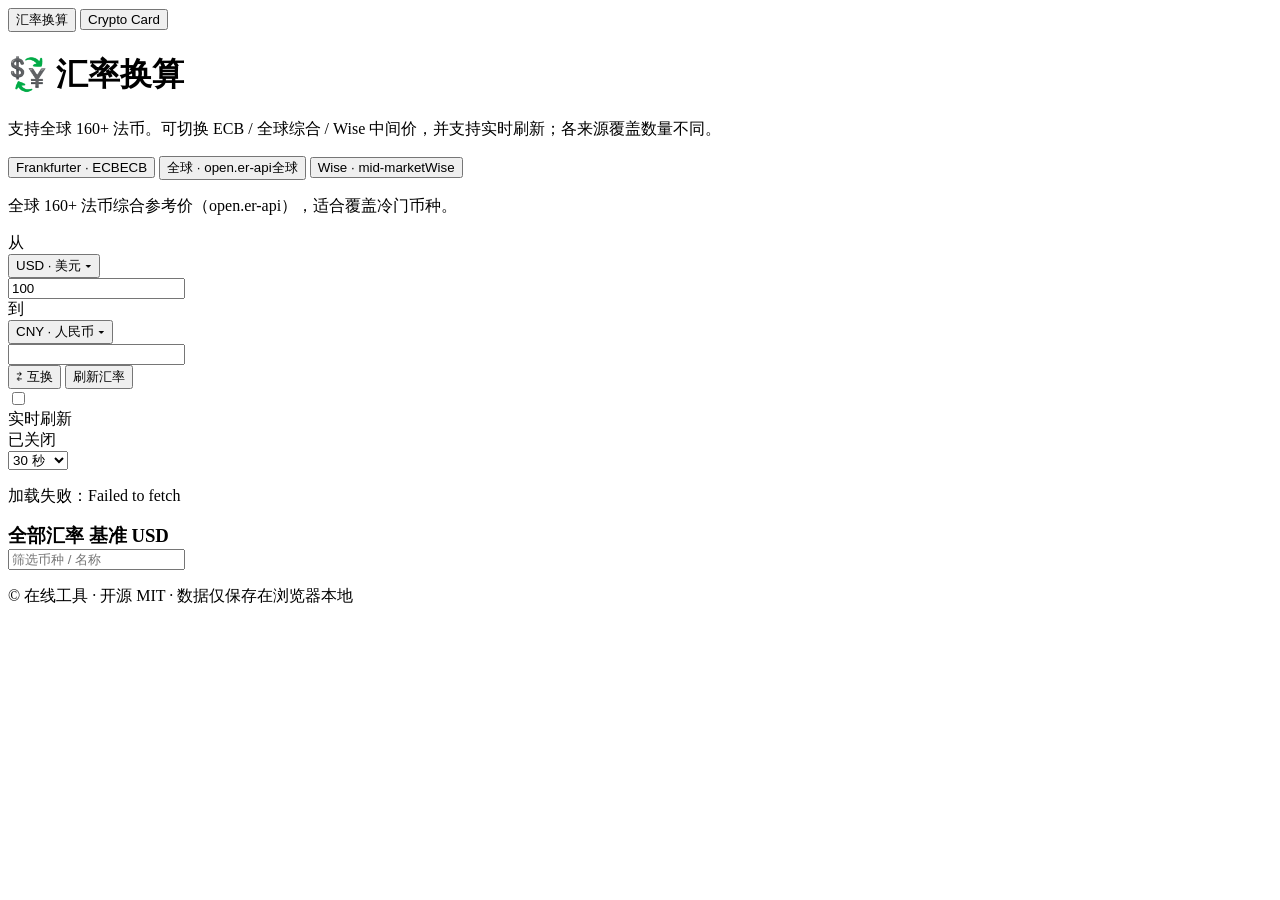
==== commit 26b4bff6: "money: rename 卡外币损耗->Crypto Card, fee tabs 损耗/百分比->实扣/费率, remove h1+lead" ====
--- a/public/money.html
+++ b/public/money.html
@@ -7,8 +7,8 @@
   <meta name="color-scheme" content="light dark">
   <link rel="icon" href="/assets/img/favicon.svg" type="image/svg+xml">
   <link rel="stylesheet" href="/assets/css/style.css">
-  <link rel="stylesheet" href="/assets/css/ui-v4.css">
-  <link rel="stylesheet" href="/assets/css/money-v4.css?v=20260714e">
+  <link rel="stylesheet" href="/assets/css/ui-v4.css?v=20260804">
+  <link rel="stylesheet" href="/assets/css/money-v4.css?v=20260804">
   <script src="/assets/js/common.js?v=20260714b"></script>
 </head>
 <body>
@@ -17,7 +17,7 @@
     <main>
       <div class="tabs money-subnav" id="moneySubnav" role="tablist">
         <button type="button" class="tab active" data-money-view="fx">汇率换算</button>
-        <button type="button" class="tab" data-money-view="fee">卡外币损耗</button>
+        <button type="button" class="tab" data-money-view="fee">Crypto Card</button>
       </div>
 
       <div id="view-fx">
@@ -92,14 +92,10 @@
 
       <div id="view-fee" hidden>
         <div class="panel hero">
-          <div class="page-head">
-            <h1>💳 卡外币损耗</h1>
-            <p class="lead">按消费币种与实扣币种，对照中间价估算外币卡损耗。例：消费 100 CNY，实扣 14.8 USD。</p>
-          </div>
           <div class="panel-body">
             <div class="tabs fee-mode-tabs" id="feeModeTabs">
-              <button type="button" class="tab active" data-fee-mode="pct">损耗</button>
-              <button type="button" class="tab" data-fee-mode="amt">百分比</button>
+              <button type="button" class="tab active" data-fee-mode="pct">实扣</button>
+              <button type="button" class="tab" data-fee-mode="amt">费率</button>
             </div>
             <p id="feeModeHint" class="muted small fx-hint">例：消费 100 CNY，银行实扣 14.8 USD。可在下方切换汇率来源。</p>
 
